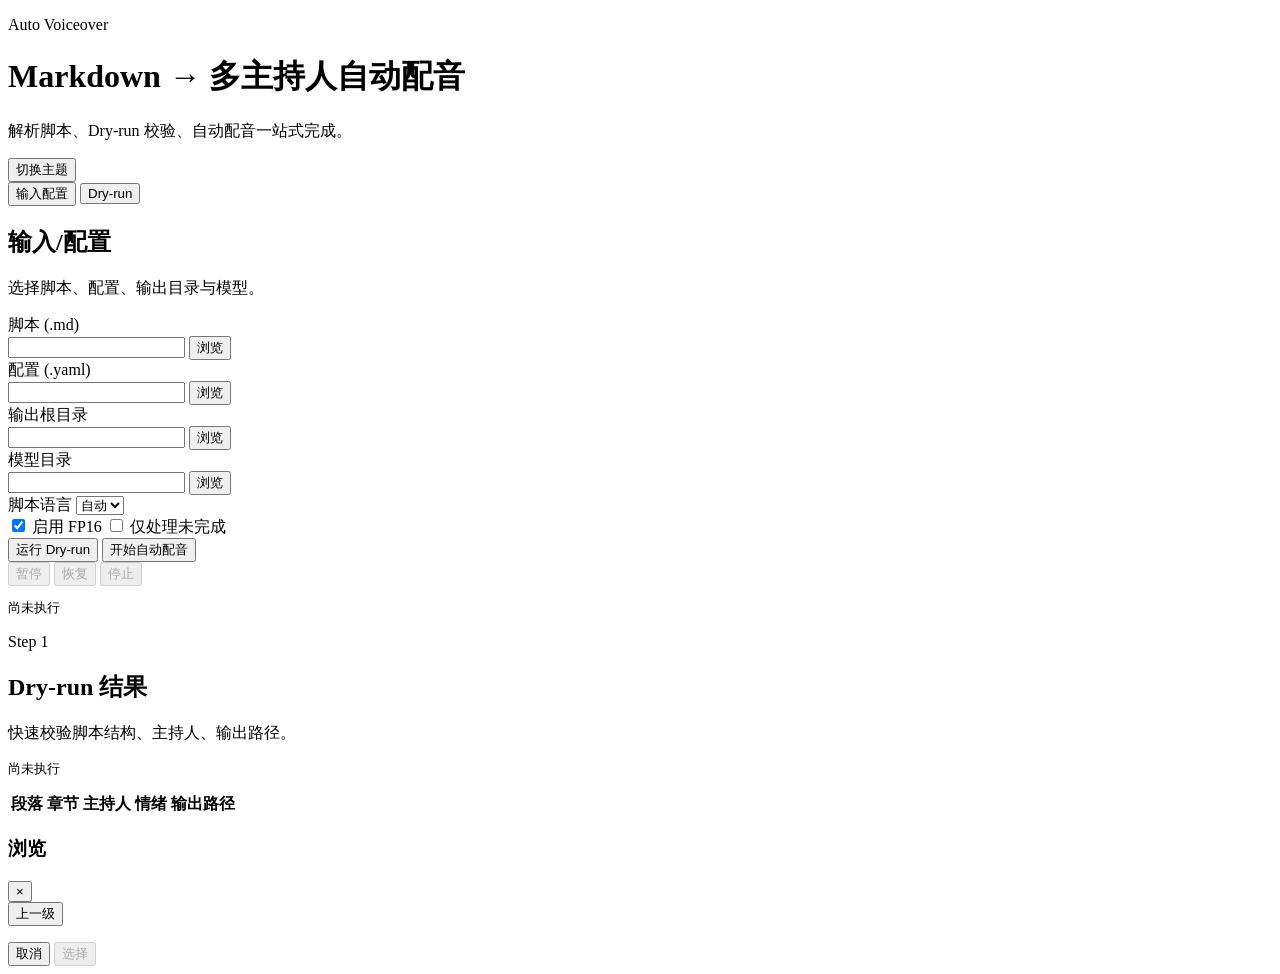
==== auto_voiceover_ui/index.html @ 92ccaff0 "feat(auto-voiceover): add Flask UI, review page, CLI updates" ====
<!DOCTYPE html>
<html lang="zh-CN" data-theme="light">
<head>
  <meta charset="UTF-8" />
  <title>Auto Voiceover 控制台</title>
  <link rel="stylesheet" href="/ui/styles.css" />
</head>
<body>
  <header class="hero">
    <div>
      <p class="eyebrow">Auto Voiceover</p>
      <h1>Markdown → 多主持人自动配音</h1>
      <p class="subtitle">解析脚本、Dry-run 校验、自动配音一站式完成。</p>
    </div>
    <button id="themeToggle" class="ghost">切换主题</button>
  </header>

  <main>
    <aside class="side-nav">
      <button class="nav-link active" data-anchor="panel-input">输入配置</button>
      <button class="nav-link" data-anchor="panel-dryrun">Dry-run</button>
    </aside>
    <div class="layout">
      <section id="panel-input" class="card panel">
        <div class="panel-header">
          <h2>输入/配置</h2>
          <p>选择脚本、配置、输出目录与模型。</p>
        </div>
        <div class="grid">
          <div class="field">
            <label>脚本 (.md)</label>
            <div class="field-input">
              <input id="scriptPath" type="text" readonly />
              <button class="ghost" data-browse="script">浏览</button>
            </div>
          </div>
          <div class="field">
            <label>配置 (.yaml)</label>
            <div class="field-input">
              <input id="configPath" type="text" readonly />
              <button class="ghost" data-browse="config">浏览</button>
            </div>
          </div>
          <div class="field">
            <label>输出根目录</label>
            <div class="field-input">
              <input id="outRoot" type="text" readonly />
              <button class="ghost" data-browse="outroot">浏览</button>
            </div>
          </div>
          <div class="field">
            <label>模型目录</label>
            <div class="field-input">
              <input id="modelDir" type="text" readonly />
              <button class="ghost" data-browse="model">浏览</button>
            </div>
          </div>
          <div class="field">
            <label>脚本语言</label>
            <select id="language">
              <option value="auto">自动</option>
              <option value="zh">中文</option>
              <option value="en">英文</option>
            </select>
          </div>
          <div class="field checkbox-group">
            <label><input id="useFp16" type="checkbox" checked /> 启用 FP16</label>
            <label><input id="pendingOnly" type="checkbox" /> 仅处理未完成</label>
          </div>
        </div>
        <div class="actions">
          <button id="dryRunBtn" class="secondary">运行 Dry-run</button>
          <button id="generateBtn" class="primary">开始自动配音</button>
          <div class="inline-actions">
            <button id="pauseBtn" class="ghost" disabled>暂停</button>
            <button id="resumeBtn" class="ghost" disabled>恢复</button>
            <button id="stopBtn" class="ghost" disabled>停止</button>
          </div>
        </div>

        <div class="generate-status">
          <pre id="generateSummary" class="summary">尚未执行</pre>
          <div class="logs" id="generateLogs"></div>
        </div>
      </section>

      <section id="panel-dryrun" class="card panel" id="dryRunSection">
        <div class="panel-header">
          <div>
            <p class="eyebrow">Step 1</p>
            <h2>Dry-run 结果</h2>
          </div>
          <p class="muted">快速校验脚本结构、主持人、输出路径。</p>
        </div>
        <pre id="dryRunSummary" class="summary">尚未执行</pre>
        <div class="table-wrapper">
          <table>
            <thead>
              <tr>
                <th>段落</th>
                <th>章节</th>
                <th>主持人</th>
                <th>情绪</th>
                <th>输出路径</th>
              </tr>
            </thead>
            <tbody id="dryRunTable"></tbody>
          </table>
        </div>
      </section>

    </div>
  </main>

  <div id="browserModal" class="modal hidden">
    <div class="modal-content">
      <header>
        <h3 id="browserTitle">浏览</h3>
        <button id="browserClose">×</button>
      </header>
      <div class="browser-toolbar">
        <span id="browserPath"></span>
        <button id="browserUp" class="secondary">上一级</button>
      </div>
      <ul id="browserList"></ul>
      <footer>
        <button id="browserCancel" class="secondary">取消</button>
        <button id="browserSelect" class="primary" disabled>选择</button>
      </footer>
    </div>
  </div>

  <script>
    window.__workspaceRoot = "";
  </script>
  <script src="/ui/app.js" type="module"></script>
</body>
</html>
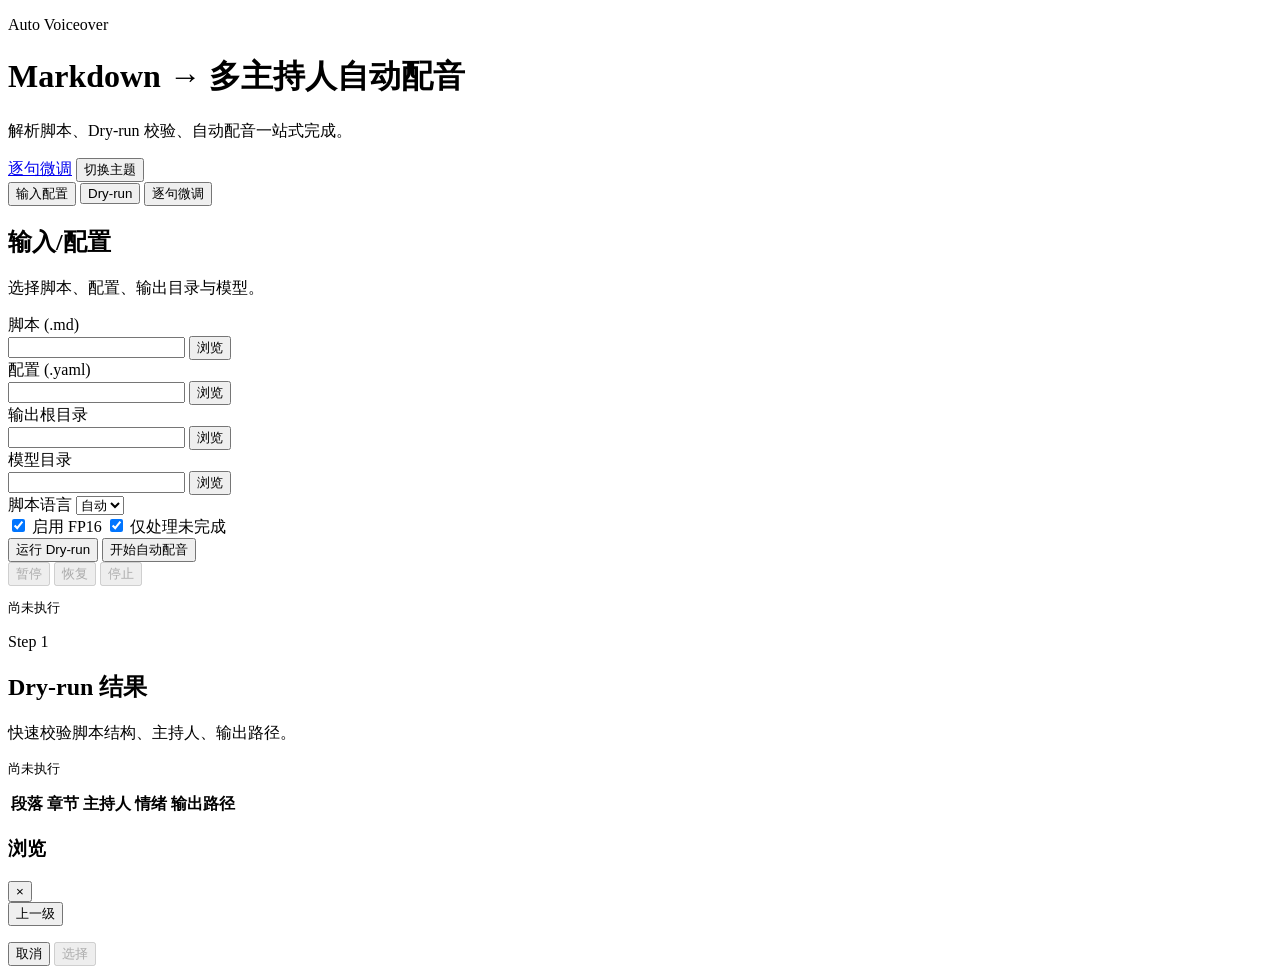
==== commit 29338ff1: "feat: improve review flow and parser" ====
--- a/auto_voiceover_ui/index.html
+++ b/auto_voiceover_ui/index.html
@@ -12,13 +12,17 @@
       <h1>Markdown → 多主持人自动配音</h1>
       <p class="subtitle">解析脚本、Dry-run 校验、自动配音一站式完成。</p>
     </div>
-    <button id="themeToggle" class="ghost">切换主题</button>
+    <div class="hero-actions">
+      <a class="primary" href="/review">逐句微调</a>
+      <button id="themeToggle" class="ghost">切换主题</button>
+    </div>
   </header>
 
   <main>
     <aside class="side-nav">
       <button class="nav-link active" data-anchor="panel-input">输入配置</button>
       <button class="nav-link" data-anchor="panel-dryrun">Dry-run</button>
+      <button class="nav-link" data-link="/review">逐句微调</button>
     </aside>
     <div class="layout">
       <section id="panel-input" class="card panel">
@@ -65,11 +69,11 @@
           </div>
           <div class="field checkbox-group">
             <label><input id="useFp16" type="checkbox" checked /> 启用 FP16</label>
-            <label><input id="pendingOnly" type="checkbox" /> 仅处理未完成</label>
+            <label><input id="pendingOnly" type="checkbox" checked /> 仅处理未完成</label>
           </div>
         </div>
         <div class="actions">
-          <button id="dryRunBtn" class="secondary">运行 Dry-run</button>
+          <button id="dryRunBtn" class="primary">运行 Dry-run</button>
           <button id="generateBtn" class="primary">开始自动配音</button>
           <div class="inline-actions">
             <button id="pauseBtn" class="ghost" disabled>暂停</button>
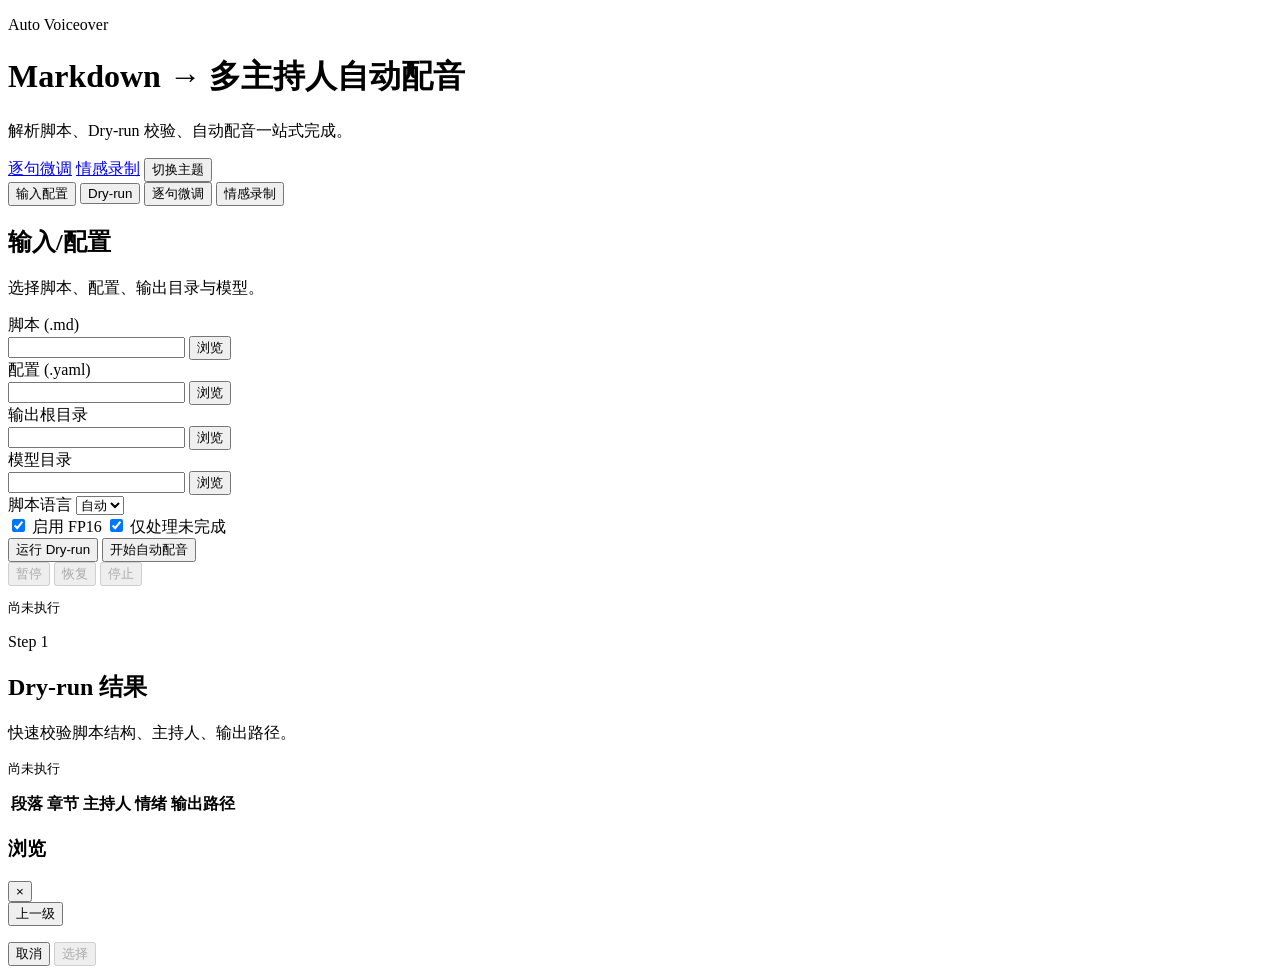
==== commit 3789cccc: "实现独立的情感参考音频录制功能 - 创建独立的情感录制页面，与逐句微调分离 - 录制时长延长至90秒（之前15秒） - 添加专用的录制界面：emotion-recording.html/css/js " ====
--- a/auto_voiceover_ui/index.html
+++ b/auto_voiceover_ui/index.html
@@ -14,6 +14,7 @@
     </div>
     <div class="hero-actions">
       <a class="primary" href="/review">逐句微调</a>
+      <a class="ghost" href="/emotion-recording">情感录制</a>
       <button id="themeToggle" class="ghost">切换主题</button>
     </div>
   </header>
@@ -23,6 +24,7 @@
       <button class="nav-link active" data-anchor="panel-input">输入配置</button>
       <button class="nav-link" data-anchor="panel-dryrun">Dry-run</button>
       <button class="nav-link" data-link="/review">逐句微调</button>
+      <button class="nav-link" data-link="/emotion-recording">情感录制</button>
     </aside>
     <div class="layout">
       <section id="panel-input" class="card panel">
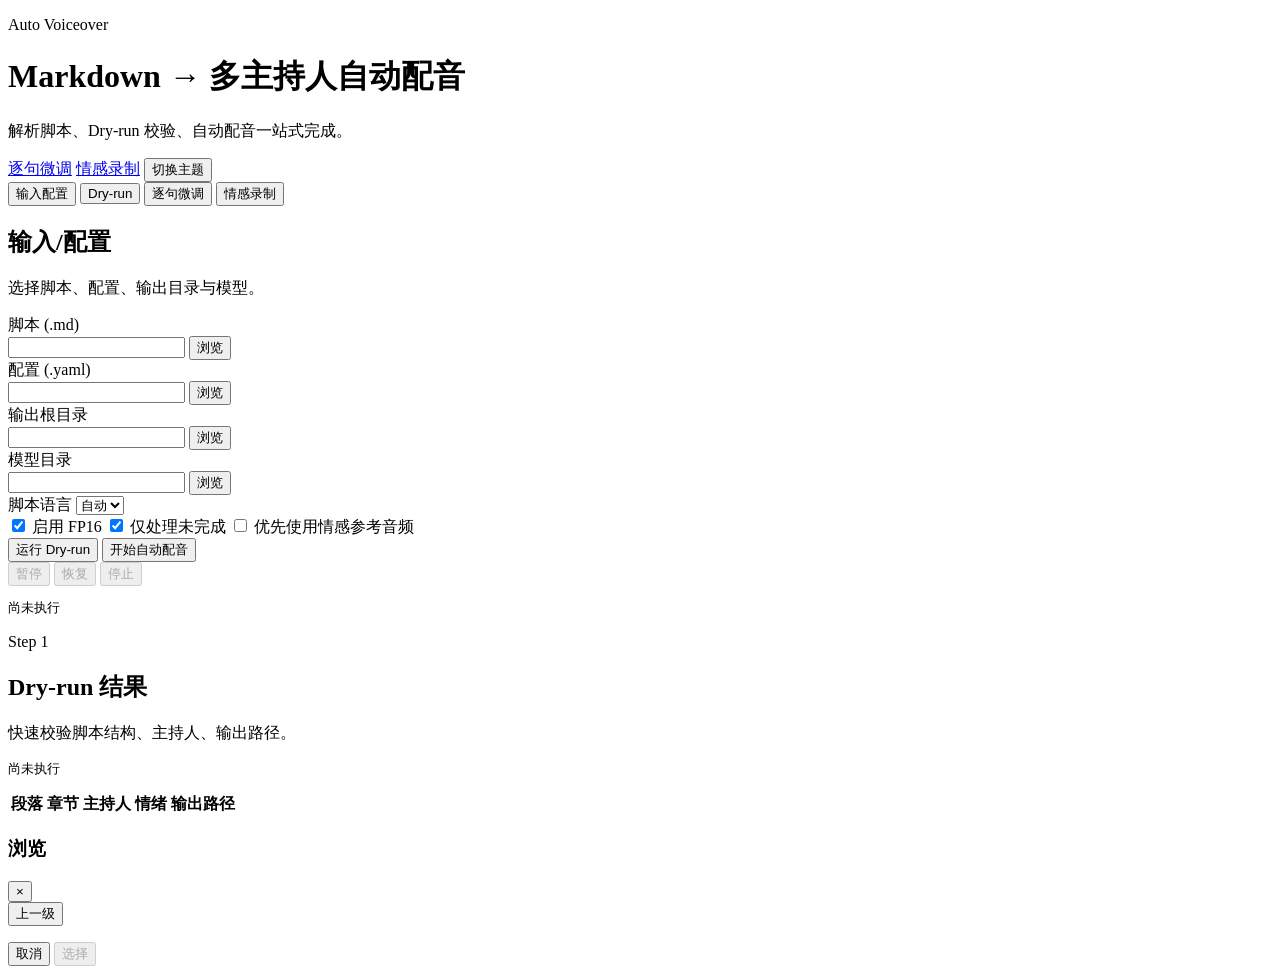
==== commit bedd79ae: "feat: 完整实现情感参考音频录制功能 ## 核心功能 - ✅ 情感录制页面：支持为每个片段录制情感参考音频 - ✅ 智能路径管理：音频正确保存到对应章节目录 - ✅ 无缝录制体验：上传后停留在当前" ====
--- a/auto_voiceover_ui/index.html
+++ b/auto_voiceover_ui/index.html
@@ -72,6 +72,7 @@
           <div class="field checkbox-group">
             <label><input id="useFp16" type="checkbox" checked /> 启用 FP16</label>
             <label><input id="pendingOnly" type="checkbox" checked /> 仅处理未完成</label>
+            <label><input id="useEmotionRef" type="checkbox" /> 优先使用情感参考音频</label>
           </div>
         </div>
         <div class="actions">
@@ -138,7 +139,10 @@
 
   <script>
     window.__workspaceRoot = "";
+    console.log("内联脚本已执行！");
+    console.log("检查scriptInput元素:", document.getElementById("scriptPath"));
+    console.log("检查configInput元素:", document.getElementById("configPath"));
   </script>
-  <script src="/ui/app.js" type="module"></script>
+  <script src="/ui/app.js?v=20251210" type="module"></script>
 </body>
 </html>
